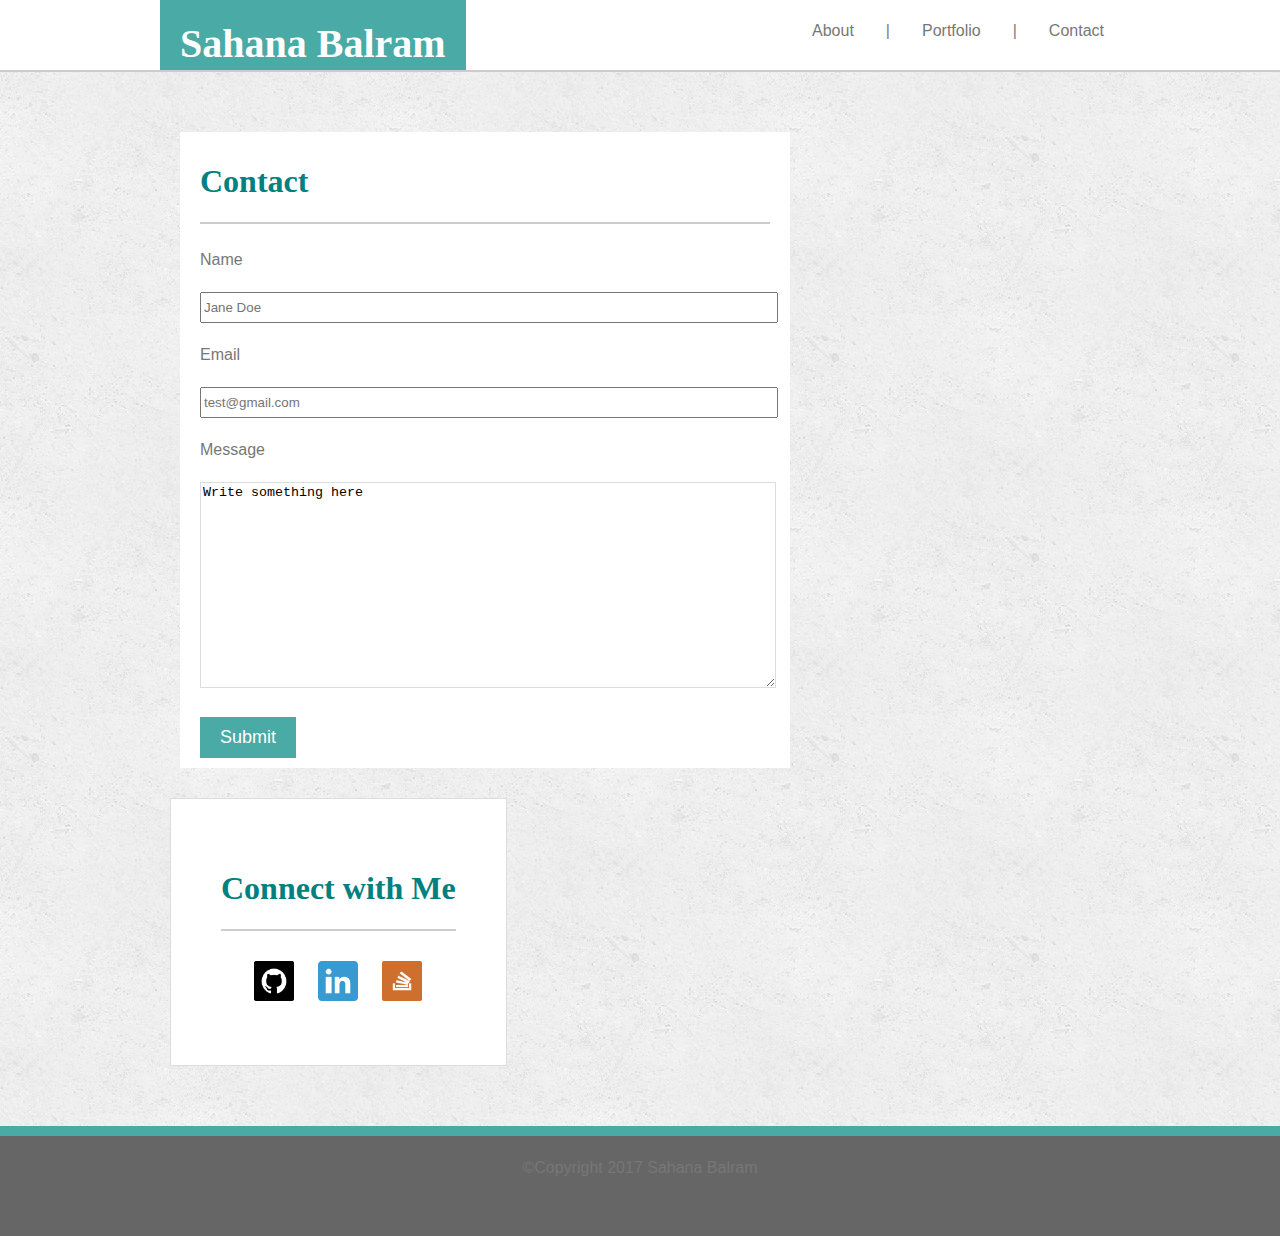
==== contact.html @ 2013d490 "intial commit" ====
<!DOCTYPE html>
<html>

<head>
    <title>Sahana's Portfolio</title>
    <link rel="stylesheet" type="text/css" href="assests/css/reset.css">
    <link rel="stylesheet" type="text/css" href="assets/css/style.css">
</head>

<body>
    <nav>
        <div class="nav-container">
            <div class="main-name">
                <h1>Sahana Balram</h1>
            </div>
            <div class="navbar">
                <ul>
                    <li><a href="index.html">About</a></li>
                    <li id="seperator">|</li>
                    <li><a href="portfolio.html">Portfolio</a></li>
                    <li id="seperator">|</li>
                    <li id="end"><a href="contact.html">Contact</a></li>
                </ul>

            </div>
        </div>
    </nav>
    <div class="container">
        <div class="space"></div>
        <div class="content">
            <div class="main">
                <div class="main-bio">

                    <h1>Contact</h1>
                    <hr>
                    <form>
                        <p>Name</p>
                        <input type="text" name="name" placeholder="Jane Doe"></input>

                        <p>Email</p>
                        <input type="text" name="email" placeholder="test@gmail.com"></input>

                        <p>Message</p>
                        <textarea id="textarea" rows="1" cols="10">Write something here</textarea>
                        <button>Submit</button>
                    </form>

                </div>
            </div>

            <div class="sidebar">
                <div class="connect">
                    <aside>
                        <h1>Connect with Me</h1>
                        <hr>
                        <div id="social-icons">
                            <a href="#"><img src="assets/images/github.png"></a>
                            <a href="#"><img src="assets/images/linkedin.png"></a>
                            <a href="#"><img src="assets/images/stackoverflow.png"></a>

                        </div>
                    </aside>
                </div>
            </div>

        </div>

    </div>
    <div class="pull"></div>
    <footer>
       <p id="copy">&copy;Copyright 2017 Sahana Balram </p>
    </footer>
    </div>
</body>

</html>
---- assets/css/style.css ----
/*About Me  */

body {
    background-color: #ffffff;
    font-family: "Georgia, Times, Times New Roman, serif";
    background-image: url("../images/bg1.png");
    display: block;
    margin: 0 auto;
}

div.container {
    width: 960px;
    margin: 0 auto;
}

.nav-container {
    width: 960px;
    margin: 0 auto;
}

nav {
    height: 70px;
    border-bottom: 2px solid #cccccc;
    background-color: #fff;
}

.main-name {
    width: auto;
    height: 70px;
    float: left;
    display: inline-block;
    background-color: #4aaaa5;
    color: white;
    font-family: 'Georgia', Times, Times New Roman, serif;
    font-size: 20px;
}

.main-name h1 {
    margin: 0;
    padding: 20px;
    color: white;
    text-align: center;
}

.navbar {
    float: right;
    display: inline-block;
    font-family: 'Arial', 'Helvetica Neue', Helvetica, sans-serif;
}

.navbar ul {
    list-style-type: none;
    margin: 0;
    padding: 0;
}

.navbar li {
    display: block;
    color: gray;
    text-align: center;
    padding: 22px 16px;
    text-decoration: none;
}

.navbar ul li a {
    color: #777777;
    text-decoration: none;
}

ul {
    list-style-type: none;
    margin: 0;
    padding: 0;
    overflow: hidden;
    float: right;
}

li {
    float: left;
}

#seperator {
    color: gray;
}

#ending {
    padding: 0px;
}

.space {
    padding: 20px;
}

.content {
    margin-top: 0px;
    margin-bottom: 0px;
    height: 700px;
    /* border: 2px solid #dddddd; */
}

.main {
    width: 650px;
    float: left;
    /* margin: 10px;  */
}

.main-bio {
    color: teal;
    background-color: #fff;
    padding: 10px 20px 10px 20px;
    margin: 20px;
}

hr {
    height: 2px;
    background-color: #cccccc;
    border: none;
    margin: 20px 0 20px 0;
}

p {
    font-family: 'Arial', 'Helvetica Neue', Helvetica, sans-serif;
    line-height: 2;
    color: #777777;
}

#bio-image {
    width: 150px;
    height: 150px;
    float: left;
    margin-right: 20px;
}

#social-icons,
img {
    display: inline;
    width: 15%;
}

.sidebar {
    float: left;
    background-color: white;
    padding: 50px;
    border: 1px solid #dddddd;
    margin: 10px; 
}

.connect {
    background-color: white;
    color: teal;
    text-align: center;
}

aside {
    float: right;
}

img {
    padding: 10px;
    width: 40px;
}

.pull {
    clear: both;
    height: 100px;
    padding-top: 50px;
}

footer {
    height: 100px;
    margin-top: -100px;
    line-height: 100px;
    vertical-align: middle;
    text-align: center;
    background-color: #666666;
    border-top: 10px solid #4aaaa5;
}

#copyright {
    line-height: 100px;
    vertical-align: middle;
    color: #fff;
}


/* Contact  */

form p {
    line-height: 2;
}

input {
    width: 100%;
    height: 25px;
}

#textarea {
    width: 100%;
    height: 200px;
    border-color: #dddddd;
}

button {
    background-color: #4aaaa5;
    border: none;
    margin-top: 25px;
    padding: 10px 20px 10px 20px;
    color: #fff;
    font-size: 18px;
}


/*Portfolio  */

.portfolio {
    z-index: 1;
    width: 280px;
    height: 250px;
    position: relative;
    display: inline-block;
}

.portfolio-right {
    margin-left: 25px;
}

.portfolio img {
    position: absolute;
    width: 200px;
    left: 0;
    top: 0;
}

.title {
    z-index: 2;
    position: relative;
    left: 0px;
    top: 150px;
    padding: 8px 23px 10px 86px;
    font-size: 24px;
    font-weight: bold;
    background-color: #4aaaa5;
    color: #fff;
}
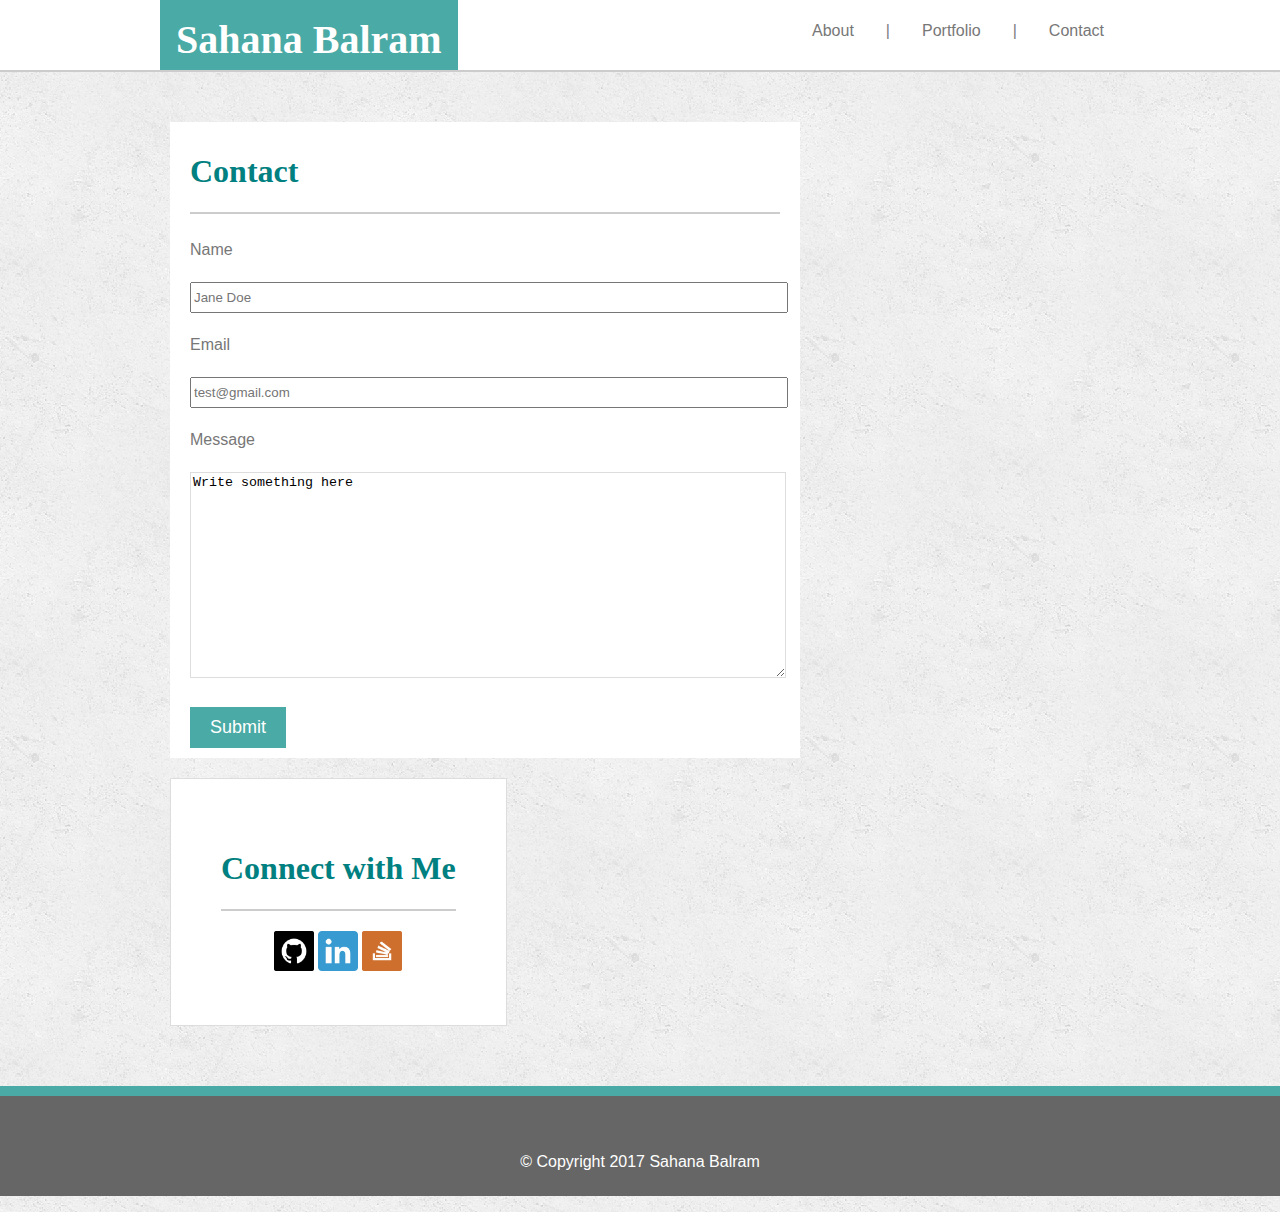
==== commit df54266a: "Fix minor formatting" ====
--- a/contact.html
+++ b/contact.html
@@ -68,7 +68,7 @@
     </div>
     <div class="pull"></div>
     <footer>
-       <p id="copy">&copy;Copyright 2017 Sahana Balram </p>
+        <p id="copyright">&copy; Copyright 2017 Sahana Balram</p>
     </footer>
     </div>
 </body>
--- a/assets/css/style.css
+++ b/assets/css/style.css
@@ -37,7 +37,7 @@
 
 .main-name h1 {
     margin: 0;
-    padding: 20px;
+    padding: 16px;
     color: white;
     text-align: center;
 }
@@ -108,7 +108,7 @@
     color: teal;
     background-color: #fff;
     padding: 10px 20px 10px 20px;
-    margin: 20px;
+    margin: 10px;
 }
 
 hr {
@@ -156,7 +156,6 @@
 }
 
 img {
-    padding: 10px;
     width: 40px;
 }
 
@@ -213,30 +212,35 @@
 /*Portfolio  */
 
 .portfolio {
-    z-index: 1;
-    width: 280px;
+    width: 275px;
     height: 250px;
     position: relative;
     display: inline-block;
 }
 
+.portfolio-left {
+    margin-right: 16px;
+}
+
 .portfolio-right {
-    margin-left: 25px;
+    margin-left: 16px;
 }
 
 .portfolio img {
     position: absolute;
-    width: 200px;
+    width: 275px;
+    height: 200px;
     left: 0;
     top: 0;
 }
 
 .title {
-    z-index: 2;
     position: relative;
     left: 0px;
-    top: 150px;
-    padding: 8px 23px 10px 86px;
+    top: 135px;
+    height:34px;
+    text-align: center;
+    padding: 13px;
     font-size: 24px;
     font-weight: bold;
     background-color: #4aaaa5;
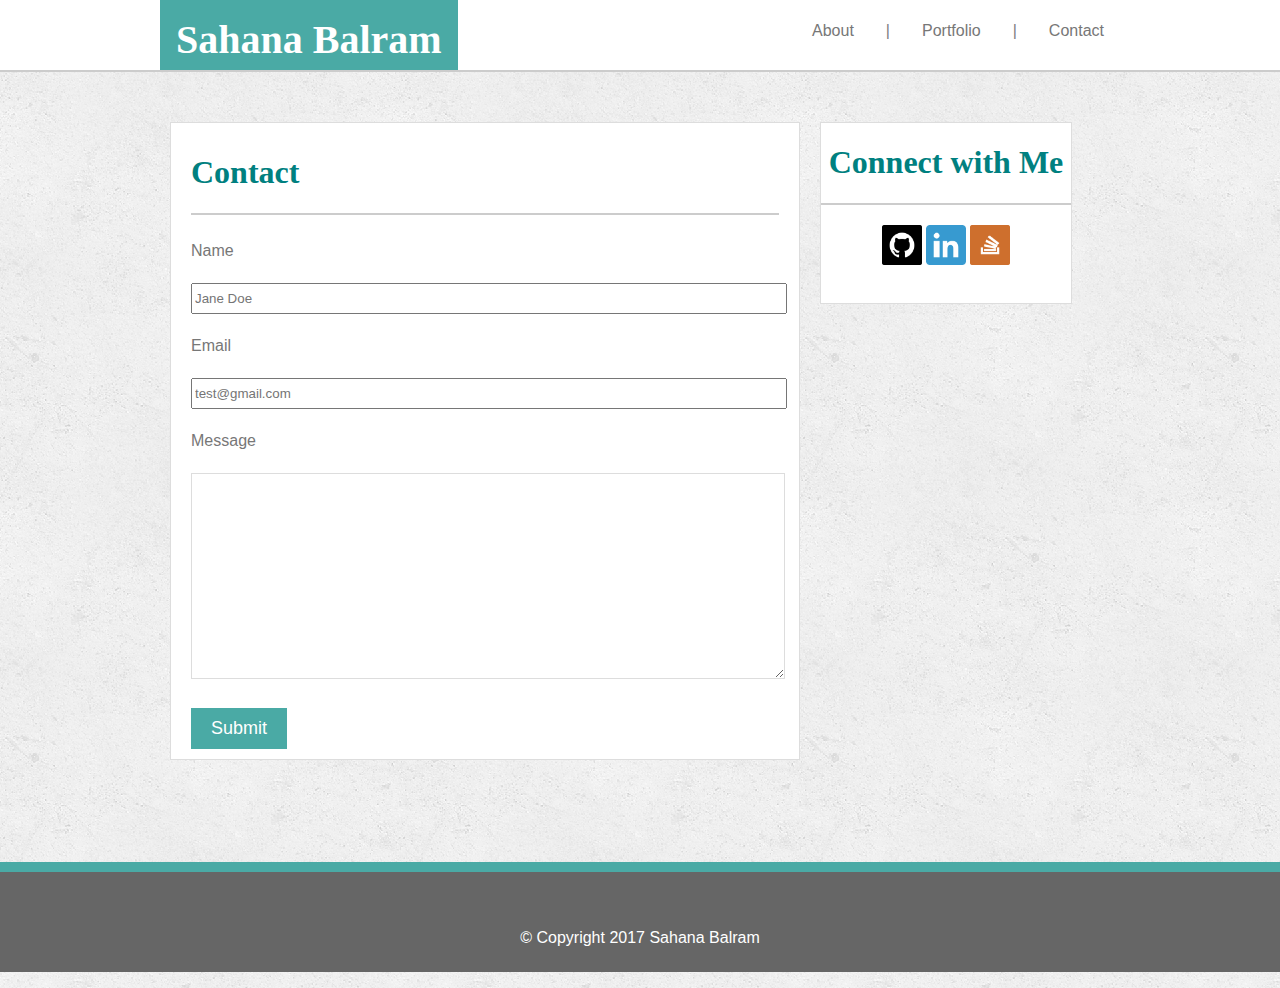
==== commit 77b49e8d: "made changes to the style.css file" ====
--- a/contact.html
+++ b/contact.html
@@ -19,7 +19,7 @@
                     <li id="seperator">|</li>
                     <li><a href="portfolio.html">Portfolio</a></li>
                     <li id="seperator">|</li>
-                    <li id="end"><a href="contact.html">Contact</a></li>
+                    <li><a href="contact.html">Contact</a></li>
                 </ul>
 
             </div>
@@ -41,7 +41,7 @@
                         <input type="text" name="email" placeholder="test@gmail.com"></input>
 
                         <p>Message</p>
-                        <textarea id="textarea" rows="1" cols="10">Write something here</textarea>
+                        <textarea id="textarea" rows="1" cols="10"></textarea>
                         <button>Submit</button>
                     </form>
 
@@ -54,9 +54,9 @@
                         <h1>Connect with Me</h1>
                         <hr>
                         <div id="social-icons">
-                            <a href="#"><img src="assets/images/github.png"></a>
-                            <a href="#"><img src="assets/images/linkedin.png"></a>
-                            <a href="#"><img src="assets/images/stackoverflow.png"></a>
+                            <a href="https://github.com/sahanabalram"><img src="assets/images/github.png"></a>
+                            <a href="https://www.linkedin.com/in/sahana-balram-a58b52123/"><img src="assets/images/linkedin.png"></a>
+                            <a href="https://stackoverflow.com/users/8128198/s-balram?tab=profile"><img src="assets/images/stackoverflow.png"></a>
 
                         </div>
                     </aside>
--- a/assets/css/style.css
+++ b/assets/css/style.css
@@ -67,6 +67,10 @@
     text-decoration: none;
 }
 
+.navbar ul li a:hover {
+    color: teal;
+}
+
 ul {
     list-style-type: none;
     margin: 0;
@@ -83,9 +87,7 @@
     color: gray;
 }
 
-#ending {
-    padding: 0px;
-}
+
 
 .space {
     padding: 20px;
@@ -95,7 +97,7 @@
     margin-top: 0px;
     margin-bottom: 0px;
     height: 700px;
-    /* border: 2px solid #dddddd; */
+    
 }
 
 .main {
@@ -109,6 +111,7 @@
     background-color: #fff;
     padding: 10px 20px 10px 20px;
     margin: 10px;
+    border: 1px solid #dddddd;
 }
 
 hr {
@@ -139,19 +142,24 @@
 
 .sidebar {
     float: left;
+    width: 250px;
+    height: 180px;
     background-color: white;
-    padding: 50px;
     border: 1px solid #dddddd;
-    margin: 10px; 
+    margin: 10px;
 }
 
 .connect {
     background-color: white;
     color: teal;
     text-align: center;
+    width: 250px;
+    height: 180px;
 }
 
 aside {
+    width: 250px;
+    height: 180px;
     float: right;
 }
 
